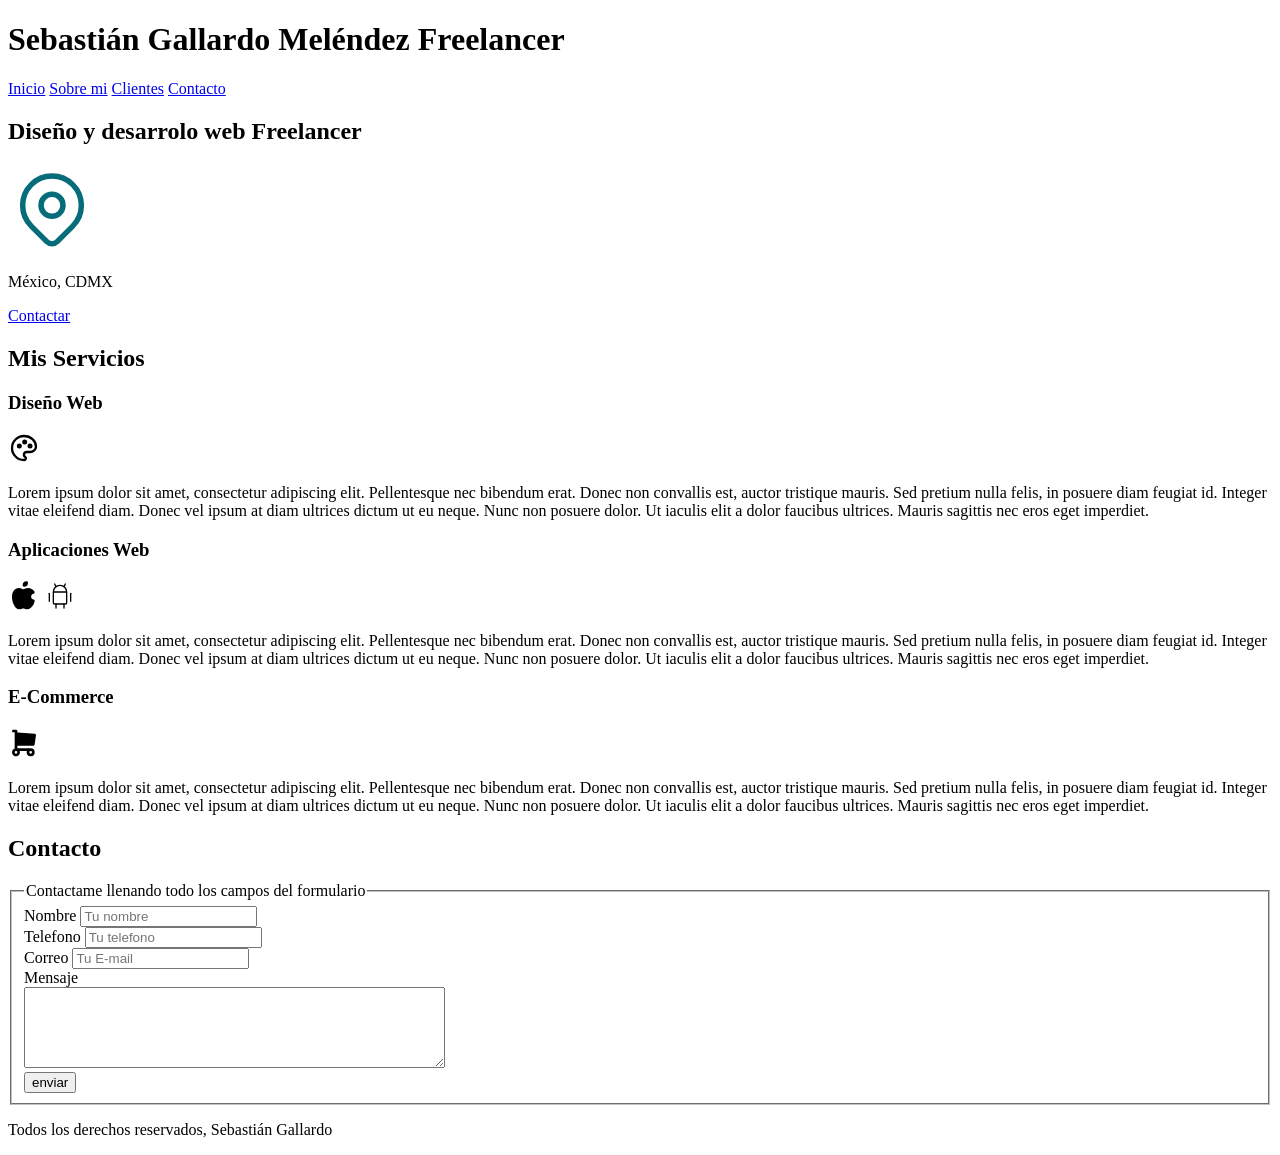
==== index.html @ 3c78c40b "Rename indexx.html to index.html" ====
<!DOCTYPE html>
<html lang="en">
<head>
    <meta charset="UTF-8">
    <meta name="viewport" content="width=device-width, initial-scale=1.0">
    <title>Gallardo Meléndez</title>
    <link rel="preload" href="/Hojas de diseño/Normalize.css">
    <link rel="stylesheet" href="/Hojas de diseño/Normalize.css">
    <link rel="preload" href="/Hojas de diseño/diseño1.css">
    <link rel="stylesheet" href="/Hojas de diseño/diseño1.css">
    <link rel="preconnect" href="https://fonts.googleapis.com">
    <link rel="preconnect" href="https://fonts.gstatic.com" crossorigin>
    <link href="https://fonts.googleapis.com/css2?family=krub:wght@400;700&display=swap" rel="stylesheet">

    </head>

<body>
    <header>
        <h1 class="titulo">Sebastián Gallardo Meléndez <span> Freelancer </span> </h1>
    </header>

    <div class="nav-bg">
        <nav class="navegacion-principal contenedor">
            <a href="#">Inicio</a>
            <a href="#">Sobre mi</a>
            <a href="#">Clientes</a>
            <a href="#">Contacto</a>
        </nav>
    </div>

    <section class="hero">
        <div class="contenido-hero">
            <h2>Diseño y desarrolo web <span>Freelancer</span></h2>

            <div class="ubicacion">
                <svg xmlns="http://www.w3.org/2000/svg" class="icon-tabler icon-tabler-map-pin" width="88" height="88" viewBox="0 0 24 24" stroke-width="1.5" stroke="#066c7a" fill="none" stroke-linecap="round" stroke-linejoin="round">
                    <circle cx="12" cy="11" r="3" />
                    <path d="M17.657 16.657l-4.243 4.243a2 2 0 0 1 -2.828 0l-4.244-4.243a8 8 0 1 1 11.314 0z" />

                </svg>
                <p> México, CDMX </p>
            </div>

            <a  class= "boton" href="#">Contactar</a>
        </div>
    </section>
    <!--<section>

        <h3 class="contactar-por">México, CDMX</h3>

        <h3 class="contactar-por"><a href="#contacto">Contactar por:sgallardomj@gmail.com </a></h3>
    </section> -->

    <main class="contenedor sombra">
        <h2>Mis Servicios</h2>
        <div class="servicios">
            <section class="servicio">
                <h3>Diseño Web</h3>
                <div class="iconos">
                    <svg
                    xmlns="http://www.w3.org/2000/svg"
                    width="32"
                    height="32"
                    viewBox="0 0 24 24"
                    fill="none"
                    stroke="#000000"
                    stroke-width="1.75"
                    stroke-linecap="round"
                    stroke-linejoin="round"
                    >
                    <path d="M12 21a9 9 0 0 1 0 -18c4.97 0 9 3.582 9 8c0 1.06 -.474 2.078 -1.318 2.828c-.844 .75 -1.989 1.172 -3.182 1.172h-2.5a2 2 0 0 0 -1 3.75a1.3 1.3 0 0 1 -1 2.25" />
                    <path d="M8.5 10.5m-1 0a1 1 0 1 0 2 0a1 1 0 1 0 -2 0" />
                    <path d="M12.5 7.5m-1 0a1 1 0 1 0 2 0a1 1 0 1 0 -2 0" />
                    <path d="M16.5 10.5m-1 0a1 1 0 1 0 2 0a1 1 0 1 0 -2 0" />
                    </svg>

                </div>
                <p>Lorem ipsum dolor sit amet, consectetur adipiscing elit. Pellentesque nec bibendum erat. Donec non convallis est, auctor tristique mauris.
                Sed pretium nulla felis, in posuere diam feugiat id. Integer vitae eleifend diam. Donec vel ipsum at diam ultrices dictum ut eu neque.
                Nunc non posuere dolor. Ut iaculis elit a dolor faucibus ultrices. Mauris sagittis nec eros eget imperdiet.</p>
            </section>

            <section class="servicio">
                <h3>Aplicaciones Web</h3>
                <div class="iconos">
                    
                    <svg
                    xmlns="http://www.w3.org/2000/svg"
                    width="32"
                    height="32"
                    viewBox="0 0 24 24"
                    fill="currentColor"
                    >
                    <path d="M15.079 5.999l.239 .012c1.43 .097 3.434 1.013 4.508 2.586a1 1 0 0 1 -.344 1.44c-.05 .028 -.372 .158 -.497 .217a4.15 4.15 0 0 0 -.722 .431c-.614 .461 -.948 1.009 -.942 1.694c.01 .885 .339 1.454 .907 1.846c.208 .143 .436 .253 .666 .33c.126 .043 .426 .116 .444 .122a1 1 0 0 1 .662 .942c0 2.621 -3.04 6.381 -5.286 6.381c-.79 0 -1.272 -.091 -1.983 -.315l-.098 -.031c-.463 -.146 -.702 -.192 -1.133 -.192c-.52 0 -.863 .06 -1.518 .237l-.197 .053c-.575 .153 -.964 .226 -1.5 .248c-2.749 0 -5.285 -5.093 -5.285 -9.072c0 -3.87 1.786 -6.92 5.286 -6.92c.297 0 .598 .045 .909 .128c.403 .107 .774 .26 1.296 .508c.787 .374 .948 .44 1.009 .44h.016c.03 -.003 .128 -.047 1.056 -.457c1.061 -.467 1.864 -.685 2.746 -.616l-.24 -.012z" />
                    <path d="M14 1a1 1 0 0 1 1 1a3 3 0 0 1 -3 3a1 1 0 0 1 -1 -1a3 3 0 0 1 3 -3z" />
                    </svg>


                    <svg
                    xmlns="http://www.w3.org/2000/svg"
                    width="32"
                    height="32"
                    viewBox="0 0 24 24"
                    fill="none"
                    stroke="#000000"
                    stroke-width="1"
                    stroke-linecap="round"
                    stroke-linejoin="round"
                    >
                    <path d="M4 10l0 6" />
                    <path d="M20 10l0 6" />
                    <path d="M7 9h10v8a1 1 0 0 1 -1 1h-8a1 1 0 0 1 -1 -1v-8a5 5 0 0 1 10 0" />
                    <path d="M8 3l1 2" />
                    <path d="M16 3l-1 2" />
                    <path d="M9 18l0 3" />
                    <path d="M15 18l0 3" />
                    </svg>



                </div>
                <p>Lorem ipsum dolor sit amet, consectetur adipiscing elit. Pellentesque nec bibendum erat. Donec non convallis est, auctor tristique mauris.
                    Sed pretium nulla felis, in posuere diam feugiat id. Integer vitae eleifend diam. Donec vel ipsum at diam ultrices dictum ut eu neque.
                    Nunc non posuere dolor. Ut iaculis elit a dolor faucibus ultrices. Mauris sagittis nec eros eget imperdiet.</p>
            </section>

            <section class="servicio">
                <H3>E-Commerce</H3>
                <div class="iconos">
                <svg
                xmlns="http://www.w3.org/2000/svg"
                width="32"
                height="32"
                viewBox="0 0 24 24"
                fill="currentColor"
                >
                <path d="M6 2a1 1 0 0 1 .993 .883l.007 .117v1.068l13.071 .935a1 1 0 0 1 .929 1.024l-.01 .114l-1 7a1 1 0 0 1 -.877 .853l-.113 .006h-12v2h10a3 3 0 1 1 -2.995 3.176l-.005 -.176l.005 -.176c.017 -.288 .074 -.564 .166 -.824h-5.342a3 3 0 1 1 -5.824 1.176l-.005 -.176l.005 -.176a3.002 3.002 0 0 1 1.995 -2.654v-12.17h-1a1 1 0 0 1 -.993 -.883l-.007 -.117a1 1 0 0 1 .883 -.993l.117 -.007h2zm0 16a1 1 0 1 0 0 2a1 1 0 0 0 0 -2zm11 0a1 1 0 1 0 0 2a1 1 0 0 0 0 -2z" />
                </svg>

                </div>

                <p>Lorem ipsum dolor sit amet, consectetur adipiscing elit. Pellentesque nec bibendum erat. Donec non convallis est, auctor tristique mauris.
                    Sed pretium nulla felis, in posuere diam feugiat id. Integer vitae eleifend diam. Donec vel ipsum at diam ultrices dictum ut eu neque.
                    Nunc non posuere dolor. Ut iaculis elit a dolor faucibus ultrices. Mauris sagittis nec eros eget imperdiet.</p>
            </section>
        </div>

        <H2>Contacto</H2>
        <form class="formulario">
            <fieldset>
                <legend>Contactame llenando todo los campos
                    del formulario
                </legend>

                <div class="contenedor-campos">

                    <div class="campo">
                        <label for="">Nombre</label>
                        <input class="input-text" type="text", placeholder="Tu nombre">
                    </div>

                    <div class="campo">
                        <label for="">Telefono</label>
                        <input class="input-text" type="text", placeholder="Tu telefono">
                    </div>
                        
                    <div class="campo">
                        <label for="">Correo</label>
                        <input class="input-text" type="text", placeholder="Tu E-mail">
                    </div>
                    <div class="campo">

                        <label for="">Mensaje</label><br>
                        <textarea  class="input-text" rows="5" cols="50"></textarea>

                    </div>

                </div>
                <div>
                   <input class= "boton" type="submit" value="enviar">
                </div>

            </fieldset>
        </form>
</section>
</main>

    <footer class="footer">
        <p>Todos los derechos reservados, Sebastián Gallardo</p>
    </footer>

</body>
</html>
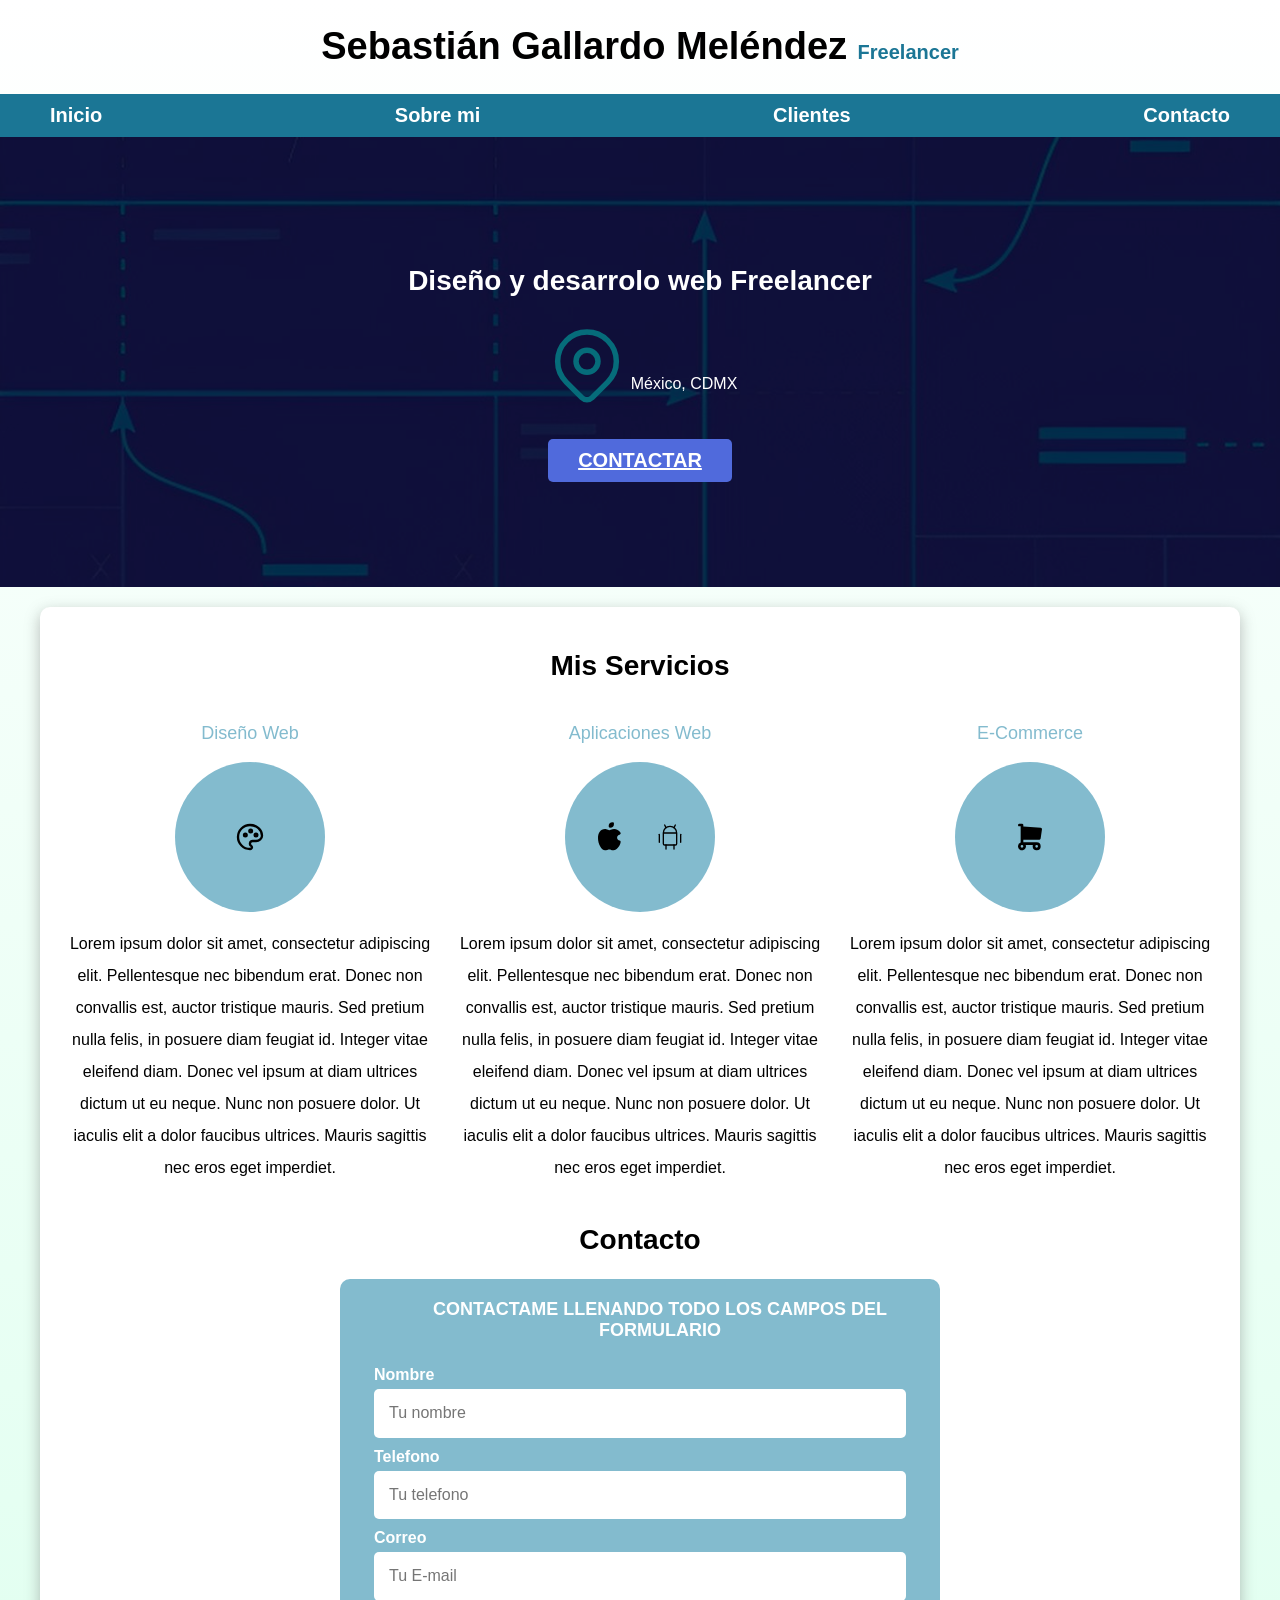
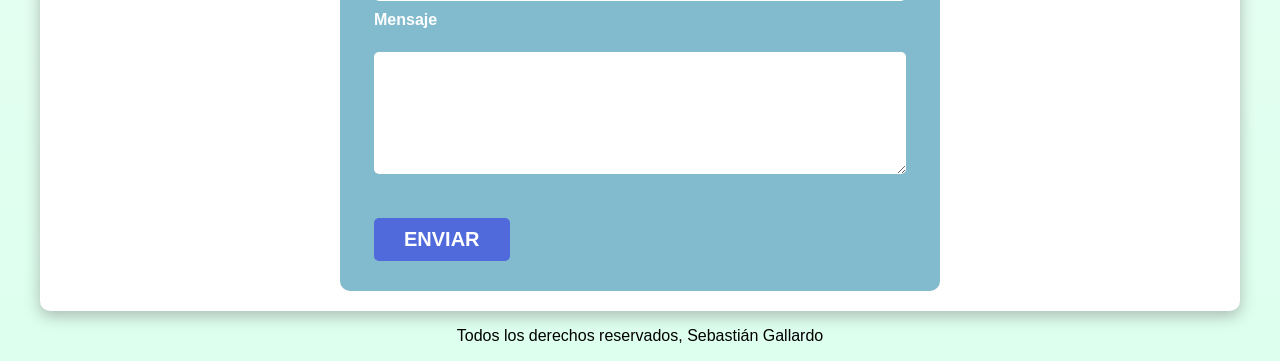
==== commit a547ef15: "Fix HTML encoding and clean up file structure" ====
--- a/index.html
+++ b/index.html
@@ -4,10 +4,10 @@
     <meta charset="UTF-8">
     <meta name="viewport" content="width=device-width, initial-scale=1.0">
     <title>Gallardo Meléndez</title>
-    <link rel="preload" href="/Hojas de diseño/Normalize.css">
-    <link rel="stylesheet" href="/Hojas de diseño/Normalize.css">
-    <link rel="preload" href="/Hojas de diseño/diseño1.css">
-    <link rel="stylesheet" href="/Hojas de diseño/diseño1.css">
+    <link rel="preload" href="Normalize.css">
+    <link rel="stylesheet" href="Normalize.css">
+    <link rel="preload" href="diseño1.css">
+    <link rel="stylesheet" href="diseño1.css">
     <link rel="preconnect" href="https://fonts.googleapis.com">
     <link rel="preconnect" href="https://fonts.gstatic.com" crossorigin>
     <link href="https://fonts.googleapis.com/css2?family=krub:wght@400;700&display=swap" rel="stylesheet">
--- a/diseño1.css
+++ b/diseño1.css
@@ -0,0 +1,225 @@
+:root{
+    --blanco:#ffffff;
+    --negro: #000000;
+    --primario: #1b7695;
+    --secundario: #83bbce;
+    --tercero: #506adc;
+
+}
+
+html{
+    font-size: 62.5%;
+    box-sizing: border-box;
+}
+
+
+*, *:before, *:after{
+    box-sizing: inherit;
+}
+
+body{
+    font-size:16px;
+    font-family:'Krub', sans-serif;
+    background-image: linear-gradient(to top, #dfe  0%, var(--blanco) 100%);
+}
+
+.contenedor{
+    max-width: 120rem;
+    margin: 0 auto;
+}
+
+.boton{
+    background-color: var(--tercero);
+    color: var(--blanco);
+    padding: 1rem 3rem;
+    margin-top: 3rem;
+    font-size: 2rem;
+    text-transform: uppercase;
+    font-weight: bold;
+    border-radius: 0.5rem;
+    width: 90%;
+    text-align: center;
+    border: none;
+}
+
+.boton:hover{
+    cursor: pointer;
+}
+
+@media (min-width:480px){
+    .boton{
+        width: auto;
+    }
+}
+
+
+.sombra{
+    box-shadow: 0px 5px 15px 0px rgba(112, 112, 112, 0.48);
+    background-color: var(--blanco);
+    padding: 2rem;
+    border-radius: 1rem;
+}
+
+h1{
+    font-size: 3.8rem;
+}
+h2{
+    font-size: 2.8rem;
+}
+h3{
+    font-size: 1.8rem;
+}
+
+h1, h2, h3{
+    text-align: center;
+}
+
+.titulo span{
+    font-size:2rem;
+    color:var(--primario);
+}
+
+.nav-bg{
+    background-color:var(--primario);
+}
+
+.navegacion-principal{
+    display:flex;
+    flex-direction: column;
+    /*gap:3rem;
+    padding:1.5rem;*/
+}
+
+@media (min-width: 768px){
+    .navegacion-principal{
+        flex-direction: row;
+        justify-content: space-between;
+    }
+}
+
+.navegacion-principal a{
+    display: block;
+    text-align: center;
+    color:var(--blanco);
+    text-decoration:none;
+    font-weight:700;
+    font-size:2rem;
+    padding: 1rem;
+}
+
+.navegacion-principal a:hover{
+    background-color: var(--secundario);
+    color:var(--negro);
+}
+
+.hero{
+    display: flex;
+    align-items: center;
+    justify-content: center;
+    background-image: url(hero2.jpg);
+    background-repeat: no-repeat;
+    background-position: center center;
+    background-size: cover;
+    height: 450px;
+    position: relative;
+    margin-bottom: 2rem;
+}
+
+.contenido-hero{
+    position: absolute;
+    background-color: rgb(0 0 0 / .7);
+    width: 100%;
+    height: 100%;
+    display: flex;
+    flex-direction: column;
+    align-items: center;
+    justify-content: center;
+}
+
+.contenido-hero h2, .contenido-hero p{
+    color: var(--blanco);
+
+}
+
+.contenido-hero .ubicacion{
+    display: flex;
+    align-items: flex-end;
+
+}
+
+@media(min-width: 768px){
+    .servicios{
+        display: grid;
+        grid-template-columns: repeat(3,1fr);
+        column-gap: 1rem;
+    }
+}
+
+.servicio{
+    display: flex;
+    flex-direction: column;
+    align-items: center;
+}
+
+.servicio .iconos {
+    height: 15rem;
+    width: 15rem;
+    background-color: var(--secundario);
+    border-radius: 50%;
+    display: flex;
+    justify-content: space-evenly;
+    align-items: center;
+}
+
+.servicio h3{
+    color:var(--secundario);
+    font-weight: normal;
+}
+
+.servicio p{
+    line-height: 2;
+    text-align: center;
+}
+
+.formulario{
+    background-color:var(--secundario);
+    width:min(60rem, 100%);
+    margin:0 auto;
+    padding:2rem;
+    border-radius:1rem;
+}
+
+.formulario fieldset{
+    border: none;
+}
+
+.formulario legend{
+    text-align: center;
+    font-size: 1.8rem;
+    text-transform: uppercase;
+    font-weight: 700;
+    margin: 2rem;
+    color: var(--blanco);
+}
+
+.campo{
+    margin-bottom: 1rem;
+}
+
+.campo label{
+    color: var(--blanco);
+    font-weight: bold;
+    margin-bottom: .5rem;
+    display: block;
+}
+
+.input-text{
+    width: 100%;
+    border: none;
+    padding: 1.5rem;
+    border-radius: 0.5rem;
+}
+
+.footer{
+    text-align:center;
+}
--- a/diseño1.css
+++ b/diseño1.css
@@ -0,0 +1,225 @@
+:root{
+    --blanco:#ffffff;
+    --negro: #000000;
+    --primario: #1b7695;
+    --secundario: #83bbce;
+    --tercero: #506adc;
+
+}
+
+html{
+    font-size: 62.5%;
+    box-sizing: border-box;
+}
+
+
+*, *:before, *:after{
+    box-sizing: inherit;
+}
+
+body{
+    font-size:16px;
+    font-family:'Krub', sans-serif;
+    background-image: linear-gradient(to top, #dfe  0%, var(--blanco) 100%);
+}
+
+.contenedor{
+    max-width: 120rem;
+    margin: 0 auto;
+}
+
+.boton{
+    background-color: var(--tercero);
+    color: var(--blanco);
+    padding: 1rem 3rem;
+    margin-top: 3rem;
+    font-size: 2rem;
+    text-transform: uppercase;
+    font-weight: bold;
+    border-radius: 0.5rem;
+    width: 90%;
+    text-align: center;
+    border: none;
+}
+
+.boton:hover{
+    cursor: pointer;
+}
+
+@media (min-width:480px){
+    .boton{
+        width: auto;
+    }
+}
+
+
+.sombra{
+    box-shadow: 0px 5px 15px 0px rgba(112, 112, 112, 0.48);
+    background-color: var(--blanco);
+    padding: 2rem;
+    border-radius: 1rem;
+}
+
+h1{
+    font-size: 3.8rem;
+}
+h2{
+    font-size: 2.8rem;
+}
+h3{
+    font-size: 1.8rem;
+}
+
+h1, h2, h3{
+    text-align: center;
+}
+
+.titulo span{
+    font-size:2rem;
+    color:var(--primario);
+}
+
+.nav-bg{
+    background-color:var(--primario);
+}
+
+.navegacion-principal{
+    display:flex;
+    flex-direction: column;
+    /*gap:3rem;
+    padding:1.5rem;*/
+}
+
+@media (min-width: 768px){
+    .navegacion-principal{
+        flex-direction: row;
+        justify-content: space-between;
+    }
+}
+
+.navegacion-principal a{
+    display: block;
+    text-align: center;
+    color:var(--blanco);
+    text-decoration:none;
+    font-weight:700;
+    font-size:2rem;
+    padding: 1rem;
+}
+
+.navegacion-principal a:hover{
+    background-color: var(--secundario);
+    color:var(--negro);
+}
+
+.hero{
+    display: flex;
+    align-items: center;
+    justify-content: center;
+    background-image: url(hero2.jpg);
+    background-repeat: no-repeat;
+    background-position: center center;
+    background-size: cover;
+    height: 450px;
+    position: relative;
+    margin-bottom: 2rem;
+}
+
+.contenido-hero{
+    position: absolute;
+    background-color: rgb(0 0 0 / .7);
+    width: 100%;
+    height: 100%;
+    display: flex;
+    flex-direction: column;
+    align-items: center;
+    justify-content: center;
+}
+
+.contenido-hero h2, .contenido-hero p{
+    color: var(--blanco);
+
+}
+
+.contenido-hero .ubicacion{
+    display: flex;
+    align-items: flex-end;
+
+}
+
+@media(min-width: 768px){
+    .servicios{
+        display: grid;
+        grid-template-columns: repeat(3,1fr);
+        column-gap: 1rem;
+    }
+}
+
+.servicio{
+    display: flex;
+    flex-direction: column;
+    align-items: center;
+}
+
+.servicio .iconos {
+    height: 15rem;
+    width: 15rem;
+    background-color: var(--secundario);
+    border-radius: 50%;
+    display: flex;
+    justify-content: space-evenly;
+    align-items: center;
+}
+
+.servicio h3{
+    color:var(--secundario);
+    font-weight: normal;
+}
+
+.servicio p{
+    line-height: 2;
+    text-align: center;
+}
+
+.formulario{
+    background-color:var(--secundario);
+    width:min(60rem, 100%);
+    margin:0 auto;
+    padding:2rem;
+    border-radius:1rem;
+}
+
+.formulario fieldset{
+    border: none;
+}
+
+.formulario legend{
+    text-align: center;
+    font-size: 1.8rem;
+    text-transform: uppercase;
+    font-weight: 700;
+    margin: 2rem;
+    color: var(--blanco);
+}
+
+.campo{
+    margin-bottom: 1rem;
+}
+
+.campo label{
+    color: var(--blanco);
+    font-weight: bold;
+    margin-bottom: .5rem;
+    display: block;
+}
+
+.input-text{
+    width: 100%;
+    border: none;
+    padding: 1.5rem;
+    border-radius: 0.5rem;
+}
+
+.footer{
+    text-align:center;
+}
